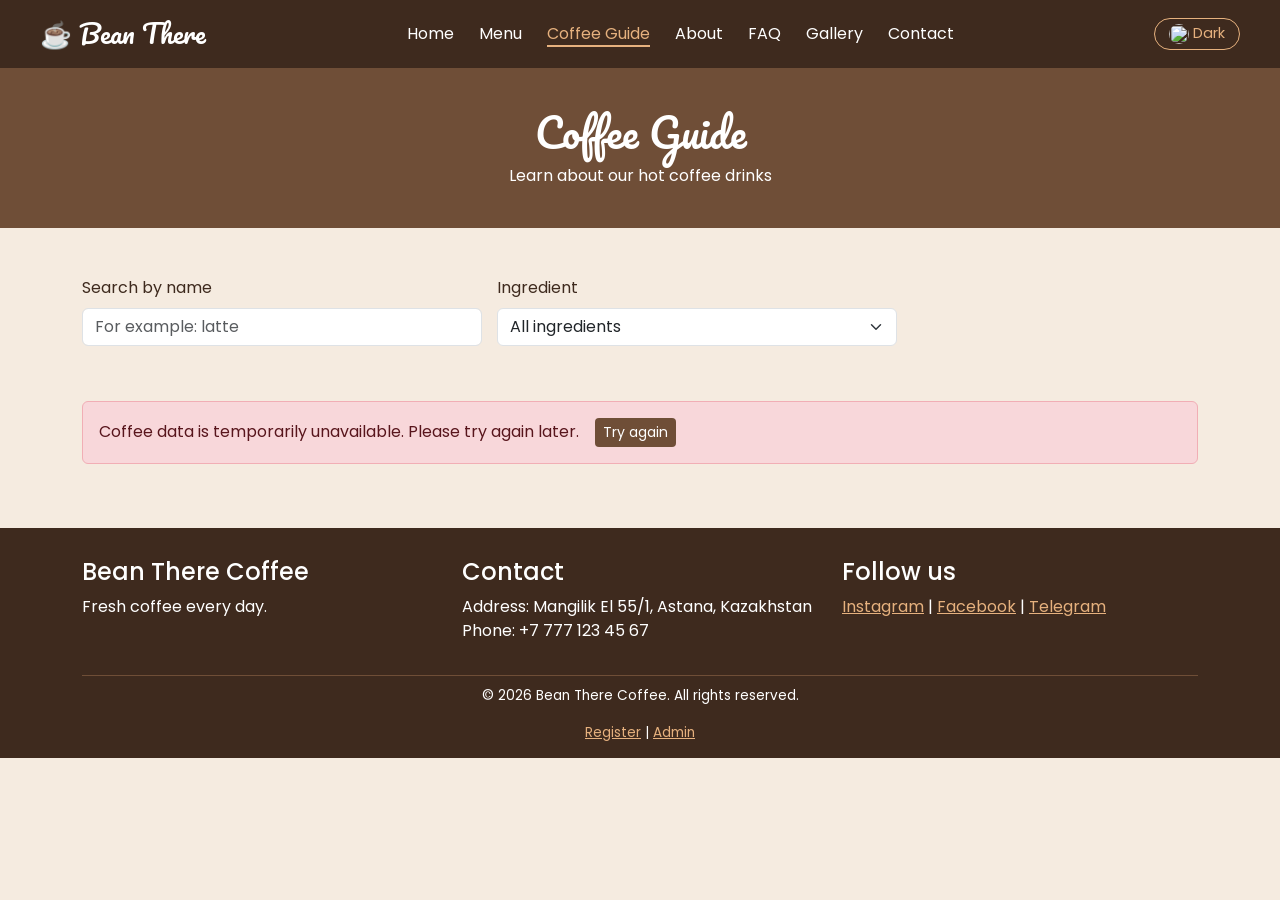
==== coffee-guide.html @ 8f425edf "api integration,light/dark theme added." ====
<!DOCTYPE html>
<html lang="en">
<head>
  <meta charset="UTF-8">
  <meta name="viewport" content="width=device-width, initial-scale=1.0">
  <title>Coffee Guide | Bean There Coffee</title>
  <link href="https://cdn.jsdelivr.net/npm/bootstrap@5.3.3/dist/css/bootstrap.min.css" rel="stylesheet">
  <link href="https://fonts.googleapis.com/css2?family=Pacifico&family=Poppins:wght@300;400;600&display=swap" rel="stylesheet">
  <link rel="stylesheet" href="css/style.css">
  <script src="js/theme.js"></script>
</head>
<body>

  <header class="site-header">
    <a href="index.html" class="logo">&#9749; Bean There</a>
    <nav aria-label="Main navigation">
      <ul class="nav-list">
        <li><a href="index.html">Home</a></li>
        <li><a href="menu.html">Menu</a></li>
        <li><a href="coffee-guide.html" class="active">Coffee Guide</a></li>
        <li><a href="about.html">About</a></li>
        <li><a href="faq.html">FAQ</a></li>
        <li><a href="gallery.html">Gallery</a></li>
        <li><a href="contact.html">Contact</a></li>
      </ul>
    </nav>
    <div class="header-tools" id="header-tools"></div>
  </header>

  <main>
    <section class="page-title">
      <h1>Coffee Guide</h1>
      <p class="mb-0 mt-2">Learn about our hot coffee drinks</p>
    </section>

    <section class="container my-5">
      <div class="coffee-controls">
        <div class="coffee-control">
          <label for="coffee-search" class="form-label">Search by name</label>
          <input type="search" id="coffee-search" class="form-control" placeholder="For example: latte">
        </div>
        <div class="coffee-control">
          <label for="ingredient-filter" class="form-label">Ingredient</label>
          <select id="ingredient-filter" class="form-select">
            <option value="">All ingredients</option>
          </select>
        </div>
      </div>

      <p id="coffee-count" class="coffee-count" aria-live="polite"></p>
      <div id="coffee-status" class="coffee-status" role="status"></div>

      <div id="coffee-list" class="coffee-grid"></div>
    </section>
  </main>

  <footer class="site-footer">
    <div class="container">
      <div class="row text-center text-md-start">
        <div class="col-md-4 mb-3">
          <h4>Bean There Coffee</h4>
          <p>Fresh coffee every day.</p>
        </div>
        <div class="col-md-4 mb-3">
          <h4>Contact</h4>
          <p>Address: Mangilik El 55/1, Astana, Kazakhstan<br>
             Phone: +7 777 123 45 67</p>
        </div>
        <div class="col-md-4 mb-3">
          <h4>Follow us</h4>
          <p>
            <a href="https://instagram.com" target="_blank">Instagram</a> |
            <a href="https://facebook.com" target="_blank">Facebook</a> |
            <a href="https://t.me" target="_blank">Telegram</a>
          </p>
        </div>
      </div>
      <p class="copyright text-center">&copy; 2026 Bean There Coffee. All rights reserved.</p>
      <p class="footer-links text-center"><a href="register.html">Register</a> | <a href="manage.html">Admin</a></p>
    </div>
  </footer>

  <script src="https://code.jquery.com/jquery-3.7.1.min.js"></script>
  <script src="https://cdn.jsdelivr.net/npm/bootstrap@5.3.3/dist/js/bootstrap.bundle.min.js"></script>
  <script src="js/script.js"></script>
  <script src="js/auth.js"></script>
  <script src="js/coffee-api.js"></script>

</body>
</html>
---- css/style.css ----
:root {
  --brown: #6f4e37;
  --dark-brown: #3e2a1e;
  --cream: #f5ebe0;
  --main-font: 'Poppins', sans-serif;
  --title-font: 'Pacifico', cursive;
}

* {
  box-sizing: border-box;
}

body {
  margin: 0;
  font-family: var(--main-font);
  background-color: var(--cream);
  color: var(--dark-brown);
}

h1,
h2 {
  font-family: var(--title-font);
  font-weight: 400;
}

.site-header {
  display: flex;
  justify-content: space-between;
  align-items: center;
  padding: 15px 40px;
  background-color: var(--dark-brown);
  position: sticky;
  top: 0;
  z-index: 100;
}

.logo {
  font-family: var(--title-font);
  font-size: 1.6rem;
  color: white;
  text-decoration: none;
}

.nav-list {
  display: flex;
  gap: 25px;
  list-style: none;
  margin: 0;
  padding: 0;
}

.nav-list a {
  color: white;
  text-decoration: none;
}

.nav-list a:hover,
.nav-list a:focus,
.nav-list a.active {
  color: #e6b17e;
  border-bottom: 2px solid #e6b17e;
}

.site-footer {
  background-color: var(--dark-brown);
  color: white;
  padding: 30px 0 10px;
  margin-top: 40px;
}

.site-footer a {
  color: #e6b17e;
}

.copyright {
  border-top: 1px solid #6f4e37;
  padding-top: 10px;
  font-size: 0.85rem;
}

.hero {
  background-image: linear-gradient(rgba(0, 0, 0, 0.5), rgba(0, 0, 0, 0.5)),
    url("https://i.pinimg.com/1200x/2b/5f/43/2b5f43b39083af8dffc4b6f0dcebc4c8.jpg");
  background-size: cover;
  background-position: center;
  min-height: 450px;
  display: flex;
  align-items: center;
  justify-content: center;
  text-align: center;
  color: white;
  padding: 20px;
}

.hero h1 {
  font-size: 3rem;
}

.page-title {
  background-color: var(--brown);
  color: white;
  text-align: center;
  padding: 40px 20px;
}

.page-title h1 {
  margin: 0;
}

.info-box {
  background-color: white;
  padding: 25px;
  border-radius: 10px;
  height: 100%;
}

.role {
  background-color: var(--cream);
  padding: 3px 12px;
  border-radius: 15px;
}


.btn-brown {
  background-color: var(--brown);
  color: white;
  border: none;
}

.btn-brown:hover,
.btn-brown:focus {
  background-color: #e6b17e;
  color: var(--dark-brown);
}

.popular-grid {
  display: grid;
  grid-template-columns: repeat(3, 1fr);
  gap: 20px;
}

.menu-grid {
  display: grid;
  grid-template-columns: repeat(4, minmax(0, 1fr));
  gap: 20px;
}

.menu-grid>.card-item {
  min-width: 0;
}

.card-item {
  position: relative;
  background-color: white;
  border-radius: 10px;
  padding: 10px;
  text-align: center;
}

.card-item img {
  width: 100%;
  border-radius: 8px;
}

.menu-grid .card-item img {
  aspect-ratio: 4 / 3;
  object-fit: cover;
}

.card-item:hover {
  background-color: #fff3e6;
}

.menu-grid .card-item:nth-child(even) {
  background-color: #efe0d0;
}

.badge-new {
  position: absolute;
  top: 15px;
  right: 15px;
  background-color: red;
  color: white;
  padding: 2px 10px;
  border-radius: 10px;
  font-size: 0.8rem;
}

.table-wrap {
  overflow-x: auto;
}

.menu-table {
  width: 100%;
  border-collapse: collapse;
  background-color: white;
}

.menu-table th {
  background-color: var(--brown);
  color: white;
}

.menu-table th,
.menu-table td {
  padding: 12px;
  text-align: center;
  border: 1px solid #ddd;
}

.menu-table tbody tr:nth-child(even) {
  background-color: #f7efe6;
}

.menu-table tbody tr:hover {
  background-color: #e6b17e;
}


.gallery-item {
  position: relative;
  overflow: hidden;
  border-radius: 10px;
}

.gallery-item img {
  width: 100%;
  aspect-ratio: 4 / 3;
  object-fit: cover;
  display: block;
}

.gallery-caption {
  position: absolute;
  bottom: 0;
  left: 0;
  width: 100%;
  background-color: rgba(0, 0, 0, 0.6);
  color: white;
  text-align: center;
  padding: 8px;
}


.contact-form {
  display: flex;
  flex-direction: column;
  gap: 8px;
  background-color: white;
  padding: 25px;
  border-radius: 10px;
}

.contact-form input,
.contact-form select,
.contact-form textarea {
  padding: 10px;
  border: 1px solid #ccc;
  border-radius: 5px;
  font-family: var(--main-font);
}

.contact-form input:focus,
.contact-form select:focus,
.contact-form textarea:focus {
  outline: none;
  border-color: var(--brown);
  box-shadow: 0 0 5px var(--brown);
}

.hours-list {
  background-color: white;
  padding: 20px 20px 20px 40px;
  border-radius: 10px;
}

@media (max-width: 768px) {
  .site-header {
    padding: 15px 20px;
  }

  .hero h1 {
    font-size: 2.2rem;
  }

  .popular-grid {
    grid-template-columns: repeat(2, 1fr);
  }

  .menu-grid {
    grid-template-columns: repeat(2, 1fr);
  }
}

@media (max-width: 576px) {
  .site-header {
    flex-direction: column;
    gap: 10px;
  }

  .nav-list {
    flex-wrap: wrap;
    justify-content: center;
    gap: 12px;
  }

  .hero {
    min-height: 320px;
  }

  .hero h1 {
    font-size: 1.7rem;
  }

  .popular-grid,
  .menu-grid {
    grid-template-columns: 1fr;
  }

  .contact-form {
    padding: 15px;
  }
}

.form-msg {
  min-height: 18px;
  font-size: 0.85rem;
}

.msg-ok {
  color: green;
}

.msg-error {
  color: red;
}

.strength-bar {
  height: 8px;
}

#strength-text {
  min-height: 18px;
  font-weight: 600;
}

.search-box {
  max-width: 500px;
}

.btn-outline-brown {
  border: 2px solid var(--brown);
  color: var(--brown);
  background-color: transparent;
}

.btn-outline-brown:hover,
.btn-outline-brown:focus,
.btn-outline-brown.active {
  background-color: var(--brown);
  color: white;
}

.filter-buttons {
  display: flex;
  flex-wrap: wrap;
  gap: 10px;
}

.card-item .desc {
  font-size: 0.9rem;
  margin-bottom: 5px;
}

.card-item .price {
  font-weight: 600;
  margin: 0;
}

#no-results {
  display: none;
}

.gallery-item img {
  cursor: pointer;
}

.lightbox {
  display: none;
  position: fixed;
  top: 0;
  left: 0;
  width: 100%;
  height: 100%;
  background-color: rgba(0, 0, 0, 0.9);
  z-index: 1000;
  align-items: center;
  justify-content: center;
}

.lb-content {
  text-align: center;
  max-width: 80%;
}

.lb-content img {
  max-width: 100%;
  max-height: 75vh;
  border-radius: 8px;
}

.lb-content p {
  color: white;
  margin-top: 10px;
}

.lb-close {
  position: absolute;
  top: 15px;
  right: 30px;
  color: white;
  font-size: 40px;
  cursor: pointer;
}

.lb-arrow {
  background: none;
  border: none;
  color: white;
  font-size: 40px;
  padding: 0 20px;
  cursor: pointer;
}

.lb-arrow:hover,
.lb-arrow:focus,
.lb-close:hover {
  color: #e6b17e;
}

#product-table td:last-child {
  white-space: nowrap;
}


@media (max-width: 768px) {
  .lb-arrow {
    padding: 0 8px;
    font-size: 30px;
  }
}

@media (max-width: 576px) {
  .lb-content {
    max-width: 70%;
  }

  .filter-buttons .btn {
    flex: 1 1 40%;
  }
}


/*final additions ZHARKYN*/
html[data-theme="dark"] {
  --cream: #1c1410;
  --text: #f1e6da;
  --accent: #e6b17e;
  --card-bg: #2b2018;
  --card-hover: #3a2b20;
  --card-alt: #33261c;
  --row-alt: #2f231a;
  --border: #4a3a2e;
  --input-border: #5a483a;
}

html[data-theme="dark"] .btn-outline-brown {
  color: #e6b17e;
  border-color: #e6b17e;
}

html[data-theme="dark"] .btn-outline-brown:hover,
html[data-theme="dark"] .btn-outline-brown:focus,
html[data-theme="dark"] .btn-outline-brown.active {
  background-color: #e6b17e;
  color: #3e2a1e;
}

.site-header {
  flex-wrap: wrap;
  gap: 10px 20px;
}

.header-tools,
.auth-area {
  display: flex;
  align-items: center;
  gap: 10px;
  flex-wrap: wrap;
}

.tool-btn {
  background-color: transparent;
  border: 1px solid #e6b17e;
  color: #e6b17e;
  border-radius: 20px;
  padding: 4px 14px;
  font-size: 0.9rem;
  cursor: pointer;
}

.theme-icon {
  width: 20px;
  height: 20px;
  object-fit: cover;
  vertical-align: middle;
  border-radius: 50%;
}

.tool-btn:hover,
.tool-btn:focus {
  background-color: #e6b17e;
  color: var(--dark-brown);
}

.auth-greeting {
  color: white;
  font-size: 0.9rem;
}

.footer-links {
  font-size: 0.85rem;
  margin-bottom: 5px;
}

.coffee-controls {
  display: flex;
  flex-wrap: wrap;
  gap: 15px;
  margin-bottom: 15px;
}

.coffee-control {
  flex: 1 1 250px;
  max-width: 400px;
}

.coffee-count {
  min-height: 24px;
  font-size: 0.9rem;
}

.coffee-status {
  margin-bottom: 15px;
}

.coffee-grid {
  display: grid;
  grid-template-columns: repeat(auto-fill, minmax(250px, 1fr));
  gap: 20px;
}

.coffee-card {
  background-color: var(--card-bg);
  border-radius: 10px;
  overflow: hidden;
  display: flex;
  flex-direction: column;
}

.coffee-card:hover {
  background-color: var(--card-hover);
}

.coffee-card img,
.coffee-img-placeholder {
  width: 100%;
  aspect-ratio: 4 / 3;
  object-fit: cover;
  display: block;
}

.coffee-img-placeholder {
  display: flex;
  align-items: center;
  justify-content: center;
  font-size: 3rem;
  background-color: var(--card-alt);
}

.coffee-card-body {
  padding: 15px;
}

.coffee-card-body h3 {
  font-size: 1.2rem;
}

.coffee-card-body p {
  font-size: 0.9rem;
}

.ingredients-label {
  font-weight: 600;
  margin-bottom: 5px;
}

.chips {
  display: flex;
  flex-wrap: wrap;
  gap: 6px;
  list-style: none;
  padding: 0;
  margin: 0;
}

.chip {
  background-color: var(--card-alt);
  border-radius: 15px;
  padding: 2px 10px;
  font-size: 0.8rem;
}

.empty-state {
  grid-column: 1 / -1;
  text-align: center;
  padding: 30px 10px;
}
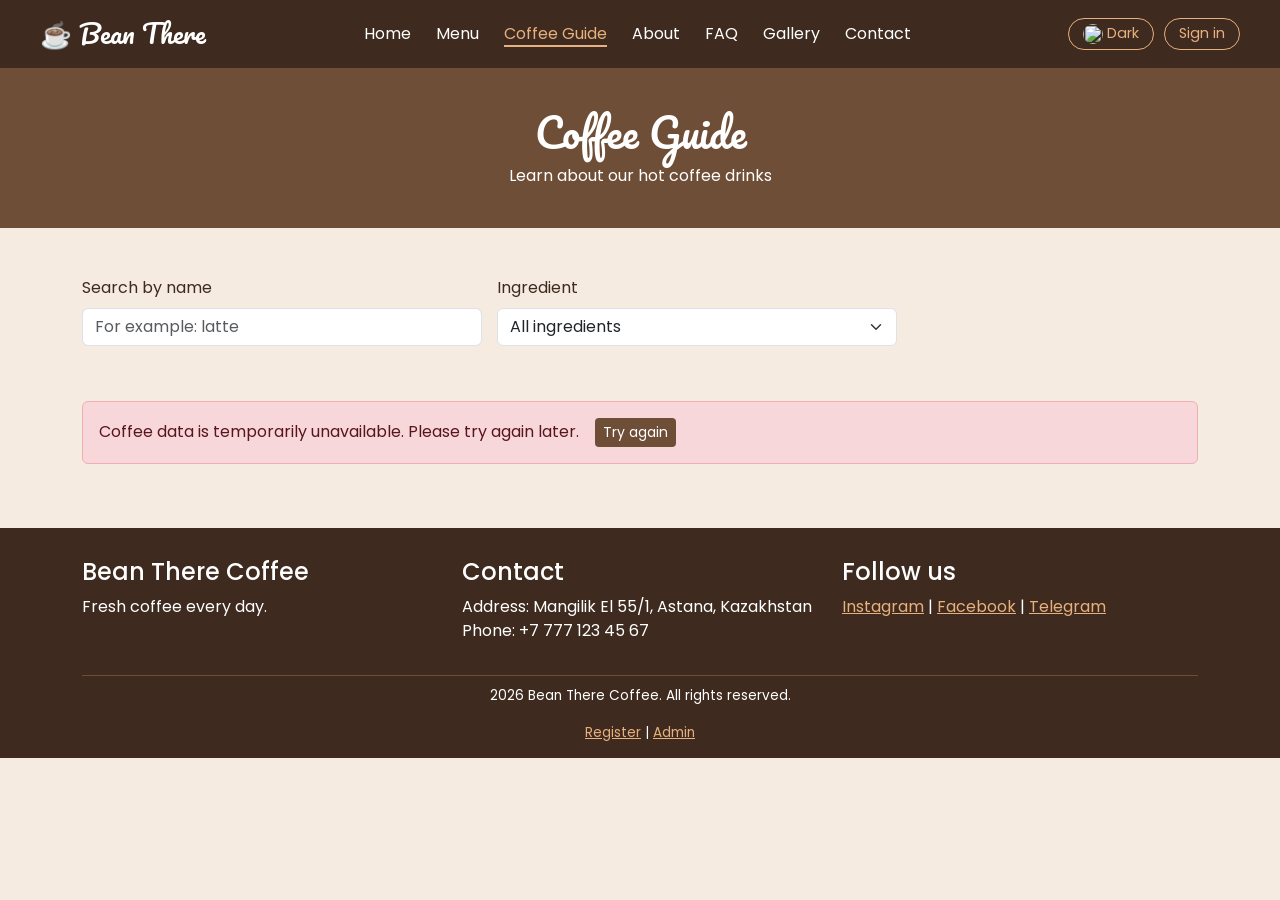
==== commit e14ef605: "added faq and functionality changed about ,index" ====
--- a/coffee-guide.html
+++ b/coffee-guide.html
@@ -1,14 +1,17 @@
 <!DOCTYPE html>
 <html lang="en">
+
 <head>
   <meta charset="UTF-8">
   <meta name="viewport" content="width=device-width, initial-scale=1.0">
   <title>Coffee Guide | Bean There Coffee</title>
   <link href="https://cdn.jsdelivr.net/npm/bootstrap@5.3.3/dist/css/bootstrap.min.css" rel="stylesheet">
-  <link href="https://fonts.googleapis.com/css2?family=Pacifico&family=Poppins:wght@300;400;600&display=swap" rel="stylesheet">
+  <link href="https://fonts.googleapis.com/css2?family=Pacifico&family=Poppins:wght@300;400;600&display=swap"
+    rel="stylesheet">
   <link rel="stylesheet" href="css/style.css">
   <script src="js/theme.js"></script>
 </head>
+
 <body>
 
   <header class="site-header">
@@ -64,7 +67,7 @@
         <div class="col-md-4 mb-3">
           <h4>Contact</h4>
           <p>Address: Mangilik El 55/1, Astana, Kazakhstan<br>
-             Phone: +7 777 123 45 67</p>
+            Phone: +7 777 123 45 67</p>
         </div>
         <div class="col-md-4 mb-3">
           <h4>Follow us</h4>
@@ -75,7 +78,7 @@
           </p>
         </div>
       </div>
-      <p class="copyright text-center">&copy; 2026 Bean There Coffee. All rights reserved.</p>
+      <p class="copyright text-center"> 2026 Bean There Coffee. All rights reserved.</p>
       <p class="footer-links text-center"><a href="register.html">Register</a> | <a href="manage.html">Admin</a></p>
     </div>
   </footer>
@@ -87,4 +90,5 @@
   <script src="js/coffee-api.js"></script>
 
 </body>
-</html>
+
+</html>
--- a/css/style.css
+++ b/css/style.css
@@ -626,3 +626,103 @@
   text-align: center;
   padding: 30px 10px;
 }
+
+/* Final additions Yelaman */
+.card-item .add-cart {
+  margin-top: 8px;
+}
+
+.qty-btn {
+  padding: 0 8px;
+}
+
+.qty-number {
+  display: inline-block;
+  min-width: 30px;
+  text-align: center;
+}
+
+.menu-table tfoot td {
+  font-weight: 600;
+}
+
+.cart-actions {
+  display: flex;
+  flex-wrap: wrap;
+  gap: 10px;
+}
+
+/*final addition said sana ullah sadat */
+.cta-section {
+  background-color: var(--card-bg);
+  padding: 40px 0;
+  margin-top: 40px;
+}
+
+.cta-section .btn {
+  margin: 5px;
+}
+
+.faq-list {
+  max-width: 800px;
+}
+
+.faq-item {
+  background-color: var(--card-bg);
+  border-radius: 10px;
+  margin-bottom: 12px;
+  overflow: hidden;
+}
+
+.faq-question {
+  width: 100%;
+  display: flex;
+  justify-content: space-between;
+  align-items: center;
+  gap: 15px;
+  background: none;
+  border: none;
+  padding: 16px 20px;
+  font-family: var(--main-font);
+  font-size: 1rem;
+  font-weight: 600;
+  color: var(--text);
+  text-align: left;
+  cursor: pointer;
+}
+
+.faq-question:hover,
+.faq-question:focus {
+  background-color: var(--card-hover);
+}
+
+.faq-icon {
+  font-size: 1.6rem;
+  line-height: 1;
+  color: var(--accent);
+}
+
+.faq-answer {
+  display: none;
+  padding: 0 20px 10px;
+}
+
+@media (max-width: 768px) {
+  .coffee-control {
+    max-width: none;
+  }
+}
+
+@media (max-width: 576px) {
+  .site-header {
+    justify-content: center;
+  }
+
+  .coffee-grid {
+    grid-template-columns: 1fr;
+  }
+
+  .faq-question {
+    padding: 14px;
+  }
+}
